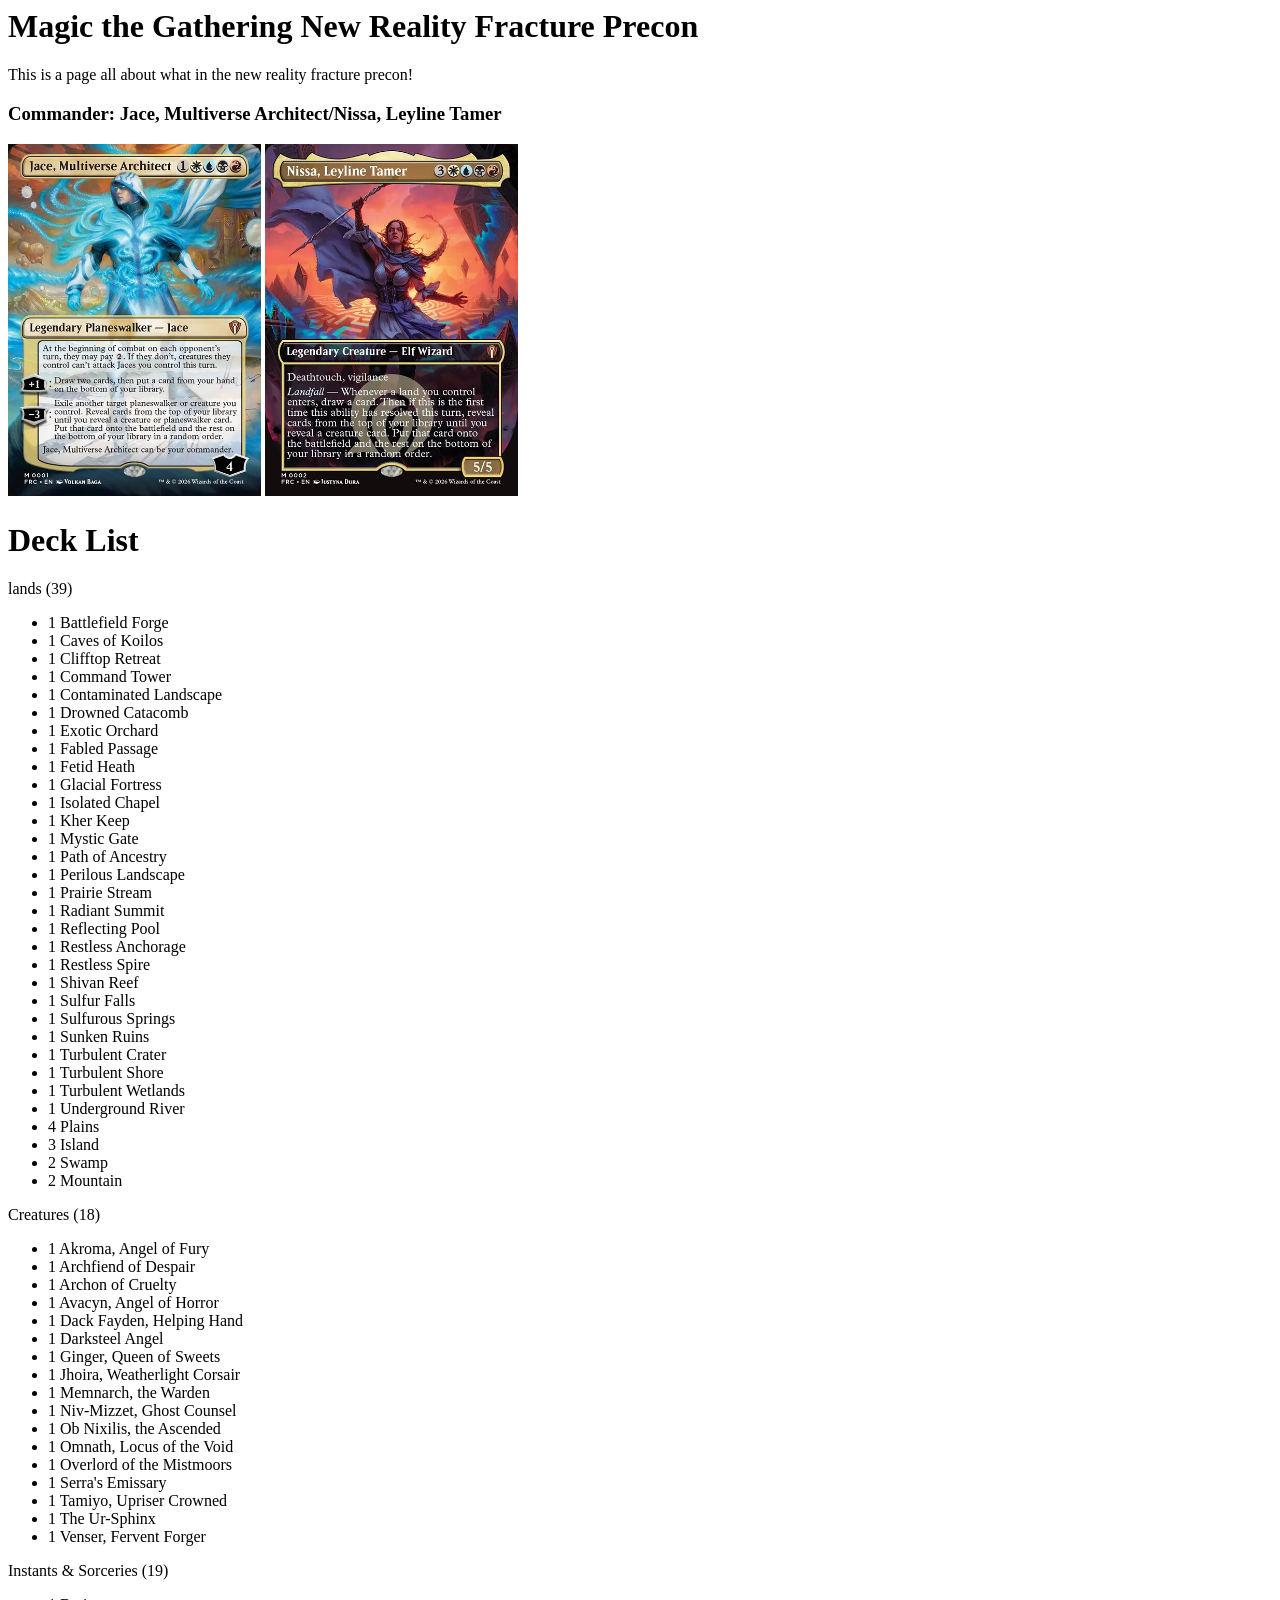
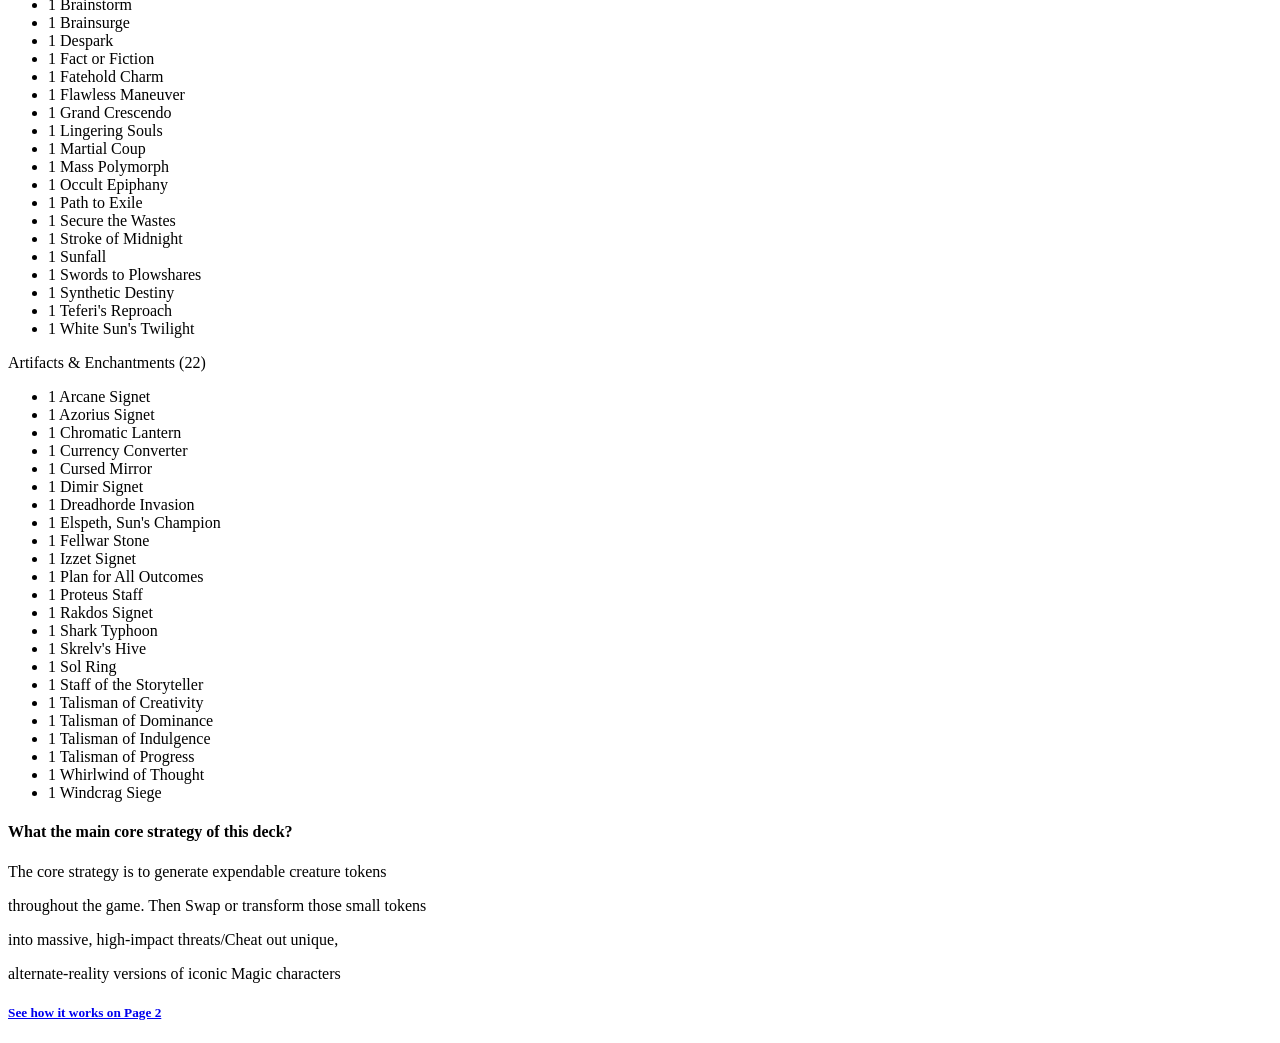
==== index.html @ ef527070 "fix" ====
<html>
  <head>
    <title>Magic The Gathering New Reality Fracture Precon</title>
  </head>
    <body>
        <h1>Magic the Gathering New Reality Fracture Precon</h1>
        <p>This is a page all about what in the new reality fracture precon!</p>
        <h3>Commander: Jace, Multiverse Architect/Nissa, Leyline Tamer</h3>
        <img src="./images/frc-1-jace-multiverse-architect.jpg" alt="Commander Image" width="20%" />
        <img src="./images/frc-2-nissa-leyline-tamer.jpg" alt="Commander Image" width="20%" />
        <h1>Deck List</h1>
        <p>lands (39)</p>
        <ul> 
        <li>1 Battlefield Forge</li>
        <li>1 Caves of Koilos</li>
        <li>1 Clifftop Retreat</li>
        <li>1 Command Tower</li>
        <li>1 Contaminated Landscape</li>
        <li>1 Drowned Catacomb</li>
        <li>1 Exotic Orchard</li>
        <li>1 Fabled Passage</li>
        <li>1 Fetid Heath</li>
        <li>1 Glacial Fortress</li>
        <li>1 Isolated Chapel</li>
        <li>1 Kher Keep</li>
        <li>1 Mystic Gate</li>
        <li>1 Path of Ancestry</li>
        <li>1 Perilous Landscape</li>
        <li>1 Prairie Stream</li>
        <li>1 Radiant Summit</li>
        <li>1 Reflecting Pool</li>
        <li>1 Restless Anchorage</li>
        <li>1 Restless Spire</li>
        <li>1 Shivan Reef</li>
        <li>1 Sulfur Falls</li>
        <li>1 Sulfurous Springs</li>
        <li>1 Sunken Ruins</li>
        <li>1 Turbulent Crater</li>
        <li>1 Turbulent Shore</li>
        <li>1 Turbulent Wetlands</li>
        <li>1 Underground River</li>
        <li>4 Plains</li>
        <li>3 Island</li>
        <li>2 Swamp</li>
        <li>2 Mountain</li>
        </ul>

        <p>Creatures (18)</p>
        <ul>
        <li>1 Akroma, Angel of Fury</li>
        <li>1 Archfiend of Despair</li>
        <li>1 Archon of Cruelty</li>
        <li>1 Avacyn, Angel of Horror</li>
        <li>1 Dack Fayden, Helping Hand</li>
        <li>1 Darksteel Angel</li>
        <li>1 Ginger, Queen of Sweets</li>
        <li>1 Jhoira, Weatherlight Corsair</li>
        <li>1 Memnarch, the Warden</li>
        <li>1 Niv-Mizzet, Ghost Counsel</li>
        <li>1 Ob Nixilis, the Ascended</li>
        <li>1 Omnath, Locus of the Void</li>
        <li>1 Overlord of the Mistmoors</li>
        <li>1 Serra's Emissary</li>
        <li>1 Tamiyo, Upriser Crowned</li>
        <li>1 The Ur-Sphinx</li>
        <li>1 Venser, Fervent Forger</li>
        </ul>

        <p>Instants & Sorceries (19)</p>
        <ul>
        <li>1 Brainstorm</li>
        <li>1 Brainsurge</li>
        <li>1 Despark</li>
        <li>1 Fact or Fiction</li>
        <li>1 Fatehold Charm</li>
        <li>1 Flawless Maneuver</li>
        <li>1 Grand Crescendo</li>
        <li>1 Lingering Souls</li>
        <li>1 Martial Coup</li>
        <li>1 Mass Polymorph</li>
        <li>1 Occult Epiphany</li>
        <li>1 Path to Exile</li>
        <li>1 Secure the Wastes</li>
        <li>1 Stroke of Midnight</li>
        <li>1 Sunfall</li>
        <li>1 Swords to Plowshares</li>
        <li>1 Synthetic Destiny</li>
        <li>1 Teferi's Reproach</li>
        <li>1 White Sun's Twilight</li>
        </ul>

        <p>Artifacts & Enchantments (22)</p>
        <ul>
        <li>1 Arcane Signet</li>
        <li>1 Azorius Signet</li>
        <li>1 Chromatic Lantern</li>
        <li>1 Currency Converter</li>
        <li>1 Cursed Mirror</li>
        <li>1 Dimir Signet</li>
        <li>1 Dreadhorde Invasion</li>
        <li>1 Elspeth, Sun's Champion</li>
        <li>1 Fellwar Stone</li>
        <li>1 Izzet Signet</li>
        <li>1 Plan for All Outcomes</li>
        <li>1 Proteus Staff</li>
        <li>1 Rakdos Signet</li>
        <li>1 Shark Typhoon</li>
        <li>1 Skrelv's Hive</li>
        <li>1 Sol Ring</li>
        <li>1 Staff of the Storyteller</li>
        <li>1 Talisman of Creativity</li>
        <li>1 Talisman of Dominance</li>
        <li>1 Talisman of Indulgence</li>
        <li>1 Talisman of Progress</li>
        <li>1 Whirlwind of Thought</li>
        <li>1 Windcrag Siege</li>
        </ul>

        <h4>What the main core strategy of this deck?</h4>
        <p>The core strategy is to generate expendable creature tokens</p>
        <p>throughout the game. Then Swap or transform those small tokens</p>
        <p>into massive, high-impact threats/Cheat out unique,</p>
        <p>alternate-reality versions of iconic Magic characters</p>


        <h5><a href="page2.html">See how it works on Page 2</a></h4>
        
    </body>
</html>
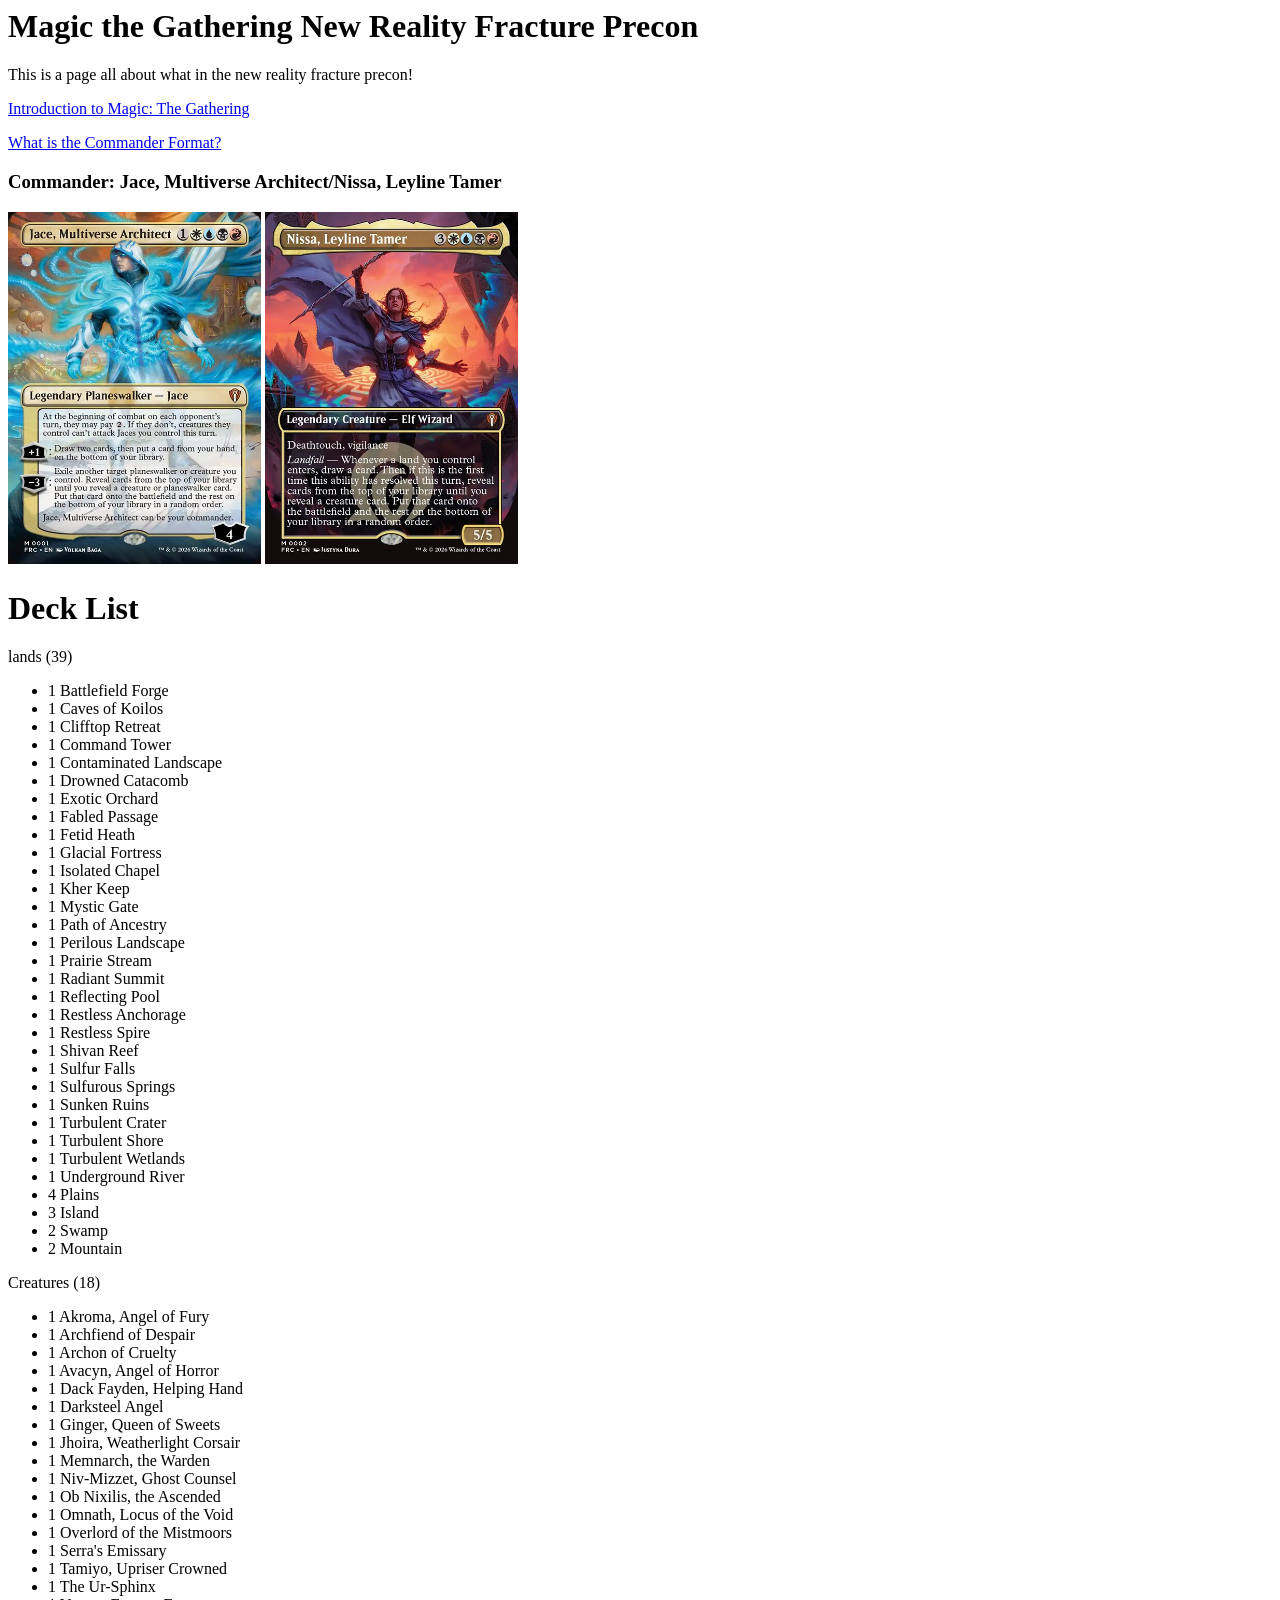
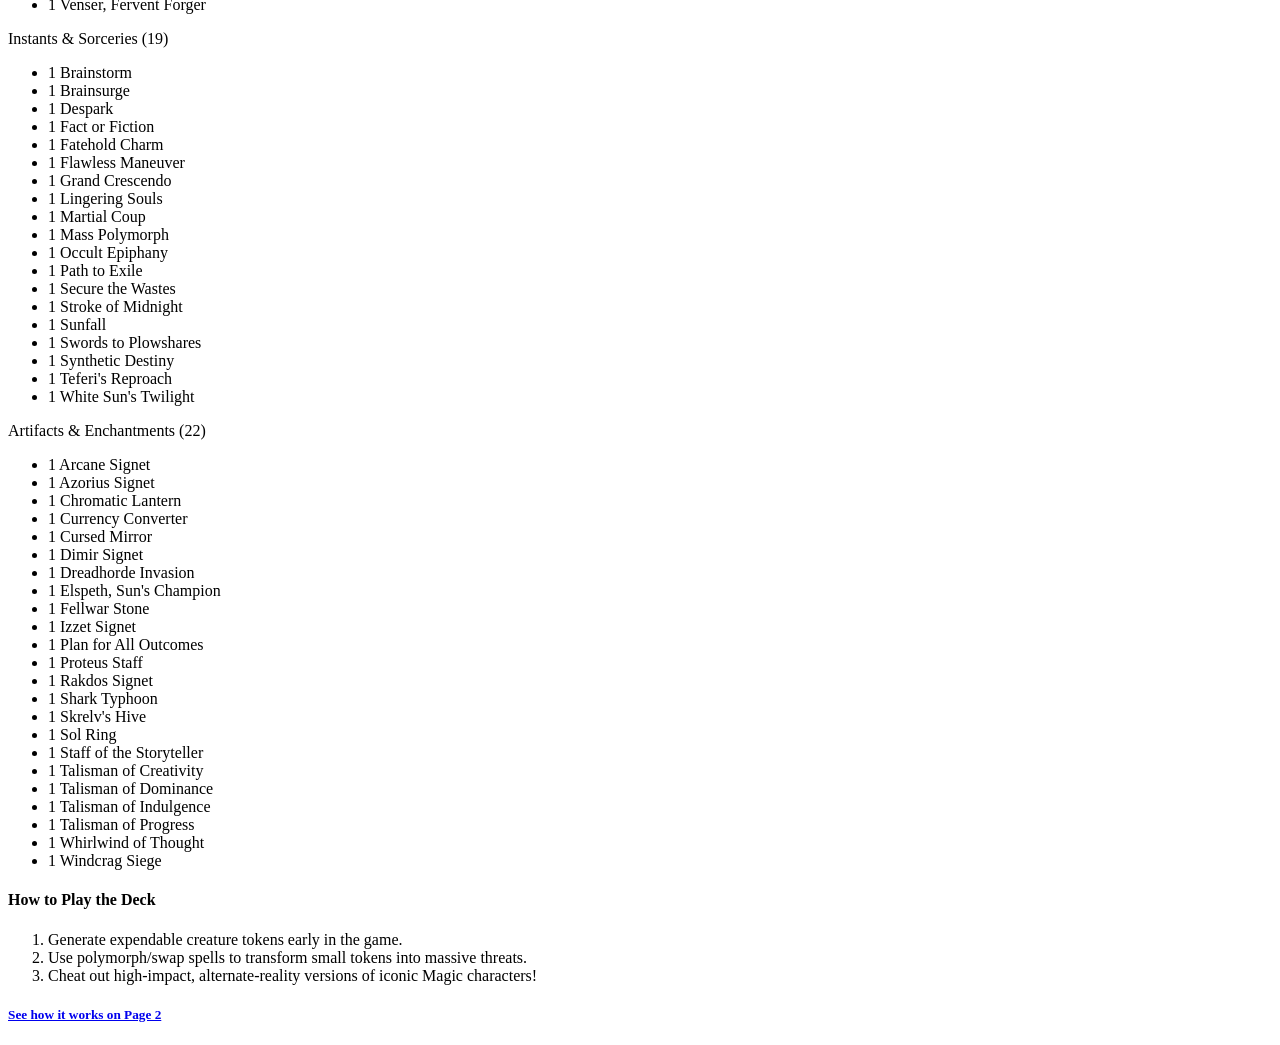
==== commit f8476ee1: "added a lot of content to  page 2" ====
--- a/index.html
+++ b/index.html
@@ -5,6 +5,9 @@
     <body>
         <h1>Magic the Gathering New Reality Fracture Precon</h1>
         <p>This is a page all about what in the new reality fracture precon!</p>
+        <a href="https://magic.wizards.com/en/intro">Introduction to Magic: The Gathering</a>
+        <p><a href="https://magic.wizards.com/en/formats/commander">What is the Commander Format?</a></p>
+
         <h3>Commander: Jace, Multiverse Architect/Nissa, Leyline Tamer</h3>
         <img src="./images/frc-1-jace-multiverse-architect.jpg" alt="Commander Image" width="20%" />
         <img src="./images/frc-2-nissa-leyline-tamer.jpg" alt="Commander Image" width="20%" />
@@ -116,14 +119,15 @@
         <li>1 Windcrag Siege</li>
         </ul>
 
-        <h4>What the main core strategy of this deck?</h4>
-        <p>The core strategy is to generate expendable creature tokens</p>
-        <p>throughout the game. Then Swap or transform those small tokens</p>
-        <p>into massive, high-impact threats/Cheat out unique,</p>
-        <p>alternate-reality versions of iconic Magic characters</p>
+        <h4>How to Play the Deck</h4>
+        <ol>
+          <li>Generate expendable creature tokens early in the game.</li>
+          <li>Use polymorph/swap spells to transform small tokens into massive threats.</li>
+          <li>Cheat out high-impact, alternate-reality versions of iconic Magic characters!</li>
+        </ol>
 
 
-        <h5><a href="page2.html">See how it works on Page 2</a></h4>
+        <h5><a href="page2.html">See how it works on Page 2</a></h5>
         
     </body>
 </html>
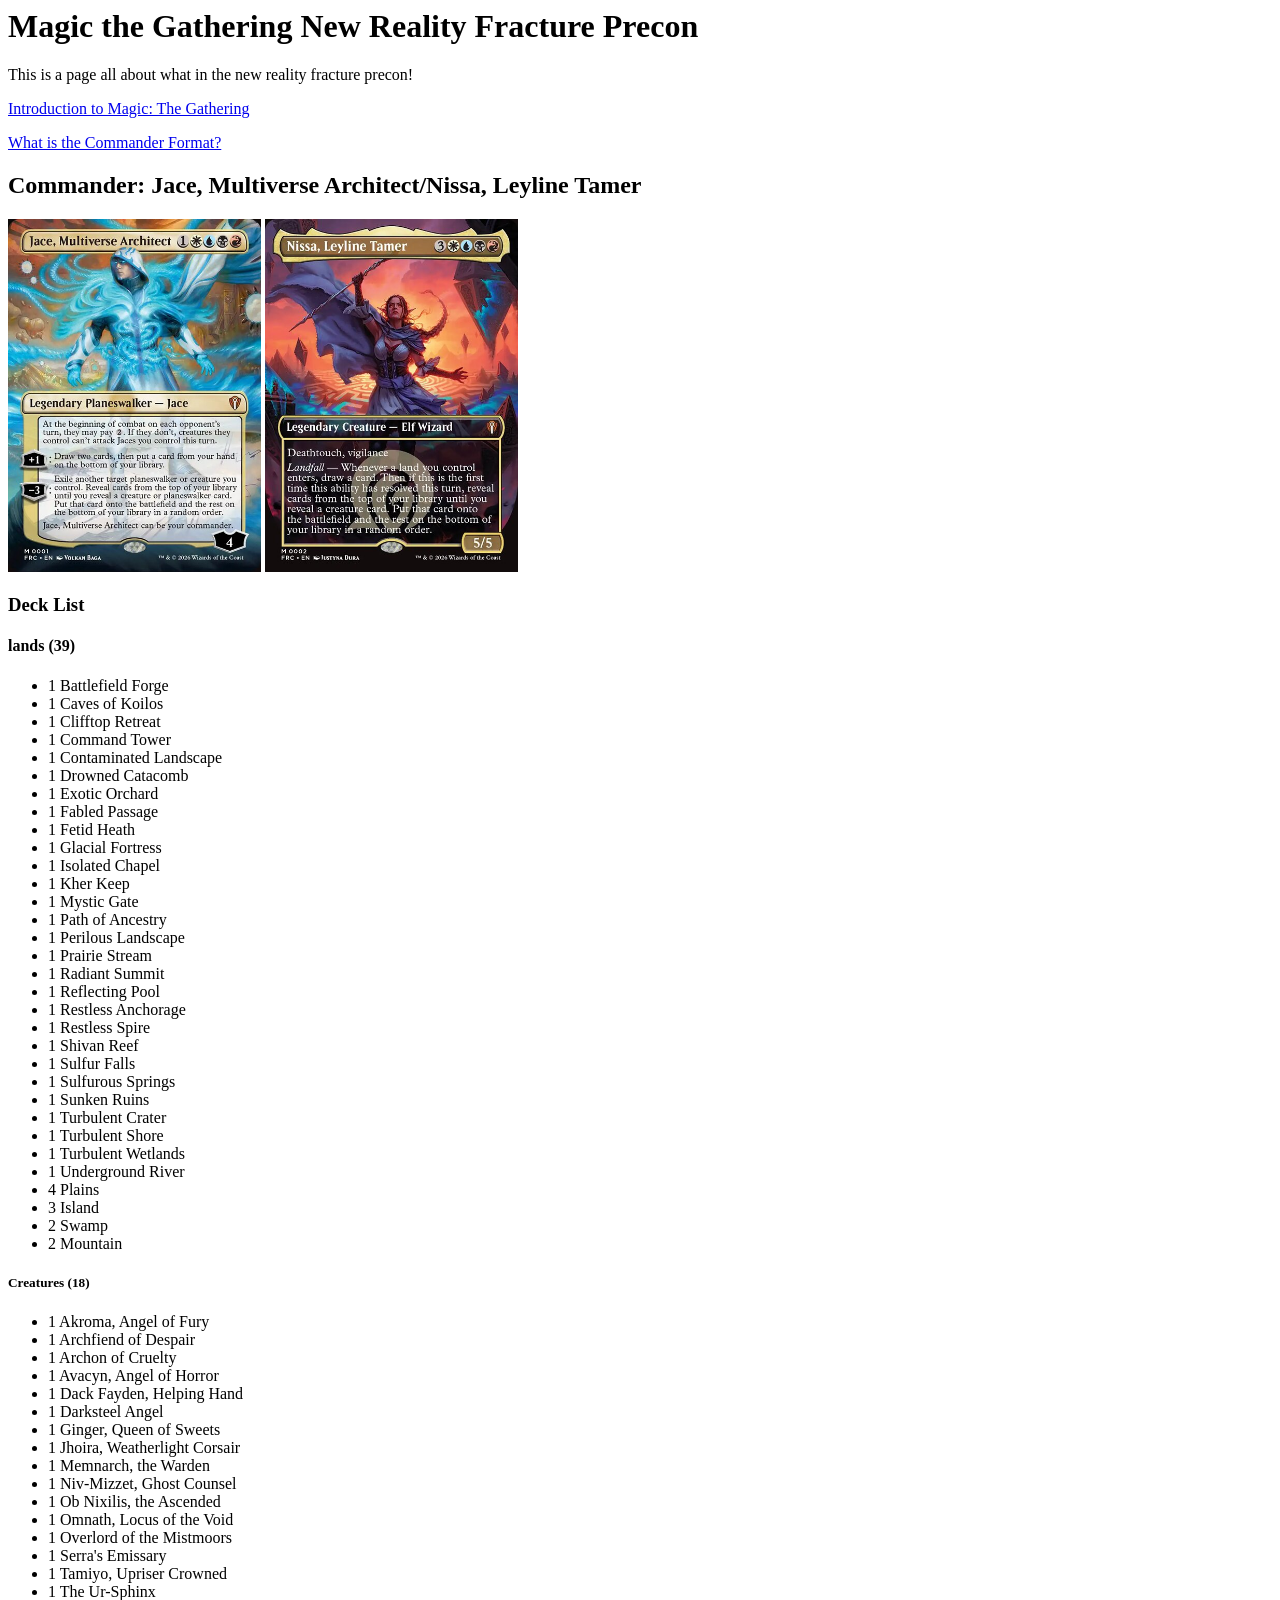
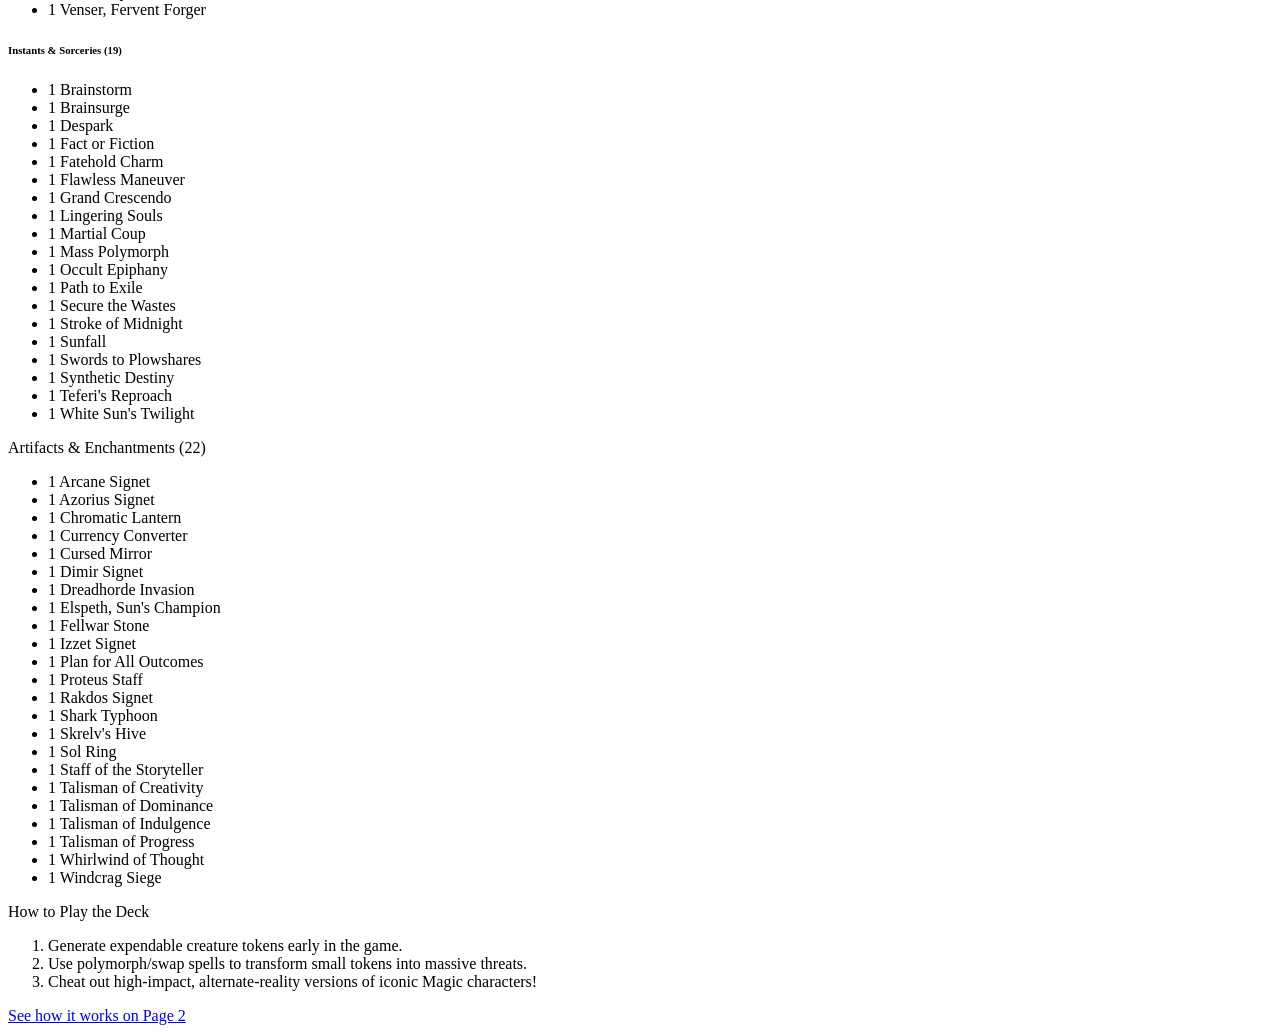
==== commit b50dc7f2: "Add semantic structure" ====
--- a/index.html
+++ b/index.html
@@ -3,131 +3,150 @@
     <title>Magic The Gathering New Reality Fracture Precon</title>
   </head>
     <body>
+      <header>
         <h1>Magic the Gathering New Reality Fracture Precon</h1>
-        <p>This is a page all about what in the new reality fracture precon!</p>
-        <a href="https://magic.wizards.com/en/intro">Introduction to Magic: The Gathering</a>
-        <p><a href="https://magic.wizards.com/en/formats/commander">What is the Commander Format?</a></p>
+      </header>
 
-        <h3>Commander: Jace, Multiverse Architect/Nissa, Leyline Tamer</h3>
-        <img src="./images/frc-1-jace-multiverse-architect.jpg" alt="Commander Image" width="20%" />
-        <img src="./images/frc-2-nissa-leyline-tamer.jpg" alt="Commander Image" width="20%" />
-        <h1>Deck List</h1>
-        <p>lands (39)</p>
-        <ul> 
-        <li>1 Battlefield Forge</li>
-        <li>1 Caves of Koilos</li>
-        <li>1 Clifftop Retreat</li>
-        <li>1 Command Tower</li>
-        <li>1 Contaminated Landscape</li>
-        <li>1 Drowned Catacomb</li>
-        <li>1 Exotic Orchard</li>
-        <li>1 Fabled Passage</li>
-        <li>1 Fetid Heath</li>
-        <li>1 Glacial Fortress</li>
-        <li>1 Isolated Chapel</li>
-        <li>1 Kher Keep</li>
-        <li>1 Mystic Gate</li>
-        <li>1 Path of Ancestry</li>
-        <li>1 Perilous Landscape</li>
-        <li>1 Prairie Stream</li>
-        <li>1 Radiant Summit</li>
-        <li>1 Reflecting Pool</li>
-        <li>1 Restless Anchorage</li>
-        <li>1 Restless Spire</li>
-        <li>1 Shivan Reef</li>
-        <li>1 Sulfur Falls</li>
-        <li>1 Sulfurous Springs</li>
-        <li>1 Sunken Ruins</li>
-        <li>1 Turbulent Crater</li>
-        <li>1 Turbulent Shore</li>
-        <li>1 Turbulent Wetlands</li>
-        <li>1 Underground River</li>
-        <li>4 Plains</li>
-        <li>3 Island</li>
-        <li>2 Swamp</li>
-        <li>2 Mountain</li>
-        </ul>
+      <main>
+        <section>
 
-        <p>Creatures (18)</p>
-        <ul>
-        <li>1 Akroma, Angel of Fury</li>
-        <li>1 Archfiend of Despair</li>
-        <li>1 Archon of Cruelty</li>
-        <li>1 Avacyn, Angel of Horror</li>
-        <li>1 Dack Fayden, Helping Hand</li>
-        <li>1 Darksteel Angel</li>
-        <li>1 Ginger, Queen of Sweets</li>
-        <li>1 Jhoira, Weatherlight Corsair</li>
-        <li>1 Memnarch, the Warden</li>
-        <li>1 Niv-Mizzet, Ghost Counsel</li>
-        <li>1 Ob Nixilis, the Ascended</li>
-        <li>1 Omnath, Locus of the Void</li>
-        <li>1 Overlord of the Mistmoors</li>
-        <li>1 Serra's Emissary</li>
-        <li>1 Tamiyo, Upriser Crowned</li>
-        <li>1 The Ur-Sphinx</li>
-        <li>1 Venser, Fervent Forger</li>
-        </ul>
+          <p>This is a page all about what in the new reality fracture precon!</p>
+          <a href="https://magic.wizards.com/en/intro">Introduction to Magic: The Gathering</a>
+          <p><a href="https://magic.wizards.com/en/formats/commander">What is the Commander Format?</a></p>
 
-        <p>Instants & Sorceries (19)</p>
-        <ul>
-        <li>1 Brainstorm</li>
-        <li>1 Brainsurge</li>
-        <li>1 Despark</li>
-        <li>1 Fact or Fiction</li>
-        <li>1 Fatehold Charm</li>
-        <li>1 Flawless Maneuver</li>
-        <li>1 Grand Crescendo</li>
-        <li>1 Lingering Souls</li>
-        <li>1 Martial Coup</li>
-        <li>1 Mass Polymorph</li>
-        <li>1 Occult Epiphany</li>
-        <li>1 Path to Exile</li>
-        <li>1 Secure the Wastes</li>
-        <li>1 Stroke of Midnight</li>
-        <li>1 Sunfall</li>
-        <li>1 Swords to Plowshares</li>
-        <li>1 Synthetic Destiny</li>
-        <li>1 Teferi's Reproach</li>
-        <li>1 White Sun's Twilight</li>
-        </ul>
-
-        <p>Artifacts & Enchantments (22)</p>
-        <ul>
-        <li>1 Arcane Signet</li>
-        <li>1 Azorius Signet</li>
-        <li>1 Chromatic Lantern</li>
-        <li>1 Currency Converter</li>
-        <li>1 Cursed Mirror</li>
-        <li>1 Dimir Signet</li>
-        <li>1 Dreadhorde Invasion</li>
-        <li>1 Elspeth, Sun's Champion</li>
-        <li>1 Fellwar Stone</li>
-        <li>1 Izzet Signet</li>
-        <li>1 Plan for All Outcomes</li>
-        <li>1 Proteus Staff</li>
-        <li>1 Rakdos Signet</li>
-        <li>1 Shark Typhoon</li>
-        <li>1 Skrelv's Hive</li>
-        <li>1 Sol Ring</li>
-        <li>1 Staff of the Storyteller</li>
-        <li>1 Talisman of Creativity</li>
-        <li>1 Talisman of Dominance</li>
-        <li>1 Talisman of Indulgence</li>
-        <li>1 Talisman of Progress</li>
-        <li>1 Whirlwind of Thought</li>
-        <li>1 Windcrag Siege</li>
-        </ul>
-
-        <h4>How to Play the Deck</h4>
-        <ol>
-          <li>Generate expendable creature tokens early in the game.</li>
-          <li>Use polymorph/swap spells to transform small tokens into massive threats.</li>
-          <li>Cheat out high-impact, alternate-reality versions of iconic Magic characters!</li>
-        </ol>
+        <h2>Commander: Jace, Multiverse Architect/Nissa, Leyline Tamer</h2>
+          <img src="./images/frc-1-jace-multiverse-architect.jpg" alt="Commander Image" width="20%" />
+          <img src="./images/frc-2-nissa-leyline-tamer.jpg" alt="Commander Image" width="20%" />
+        </section>
 
 
-        <h5><a href="page2.html">See how it works on Page 2</a></h5>
+        <section>
+          <h3>Deck List</h3>
+
+          <h4>lands (39)</h4>
+          <ul> 
+            <li>1 Battlefield Forge</li>
+            <li>1 Caves of Koilos</li>
+            <li>1 Clifftop Retreat</li>
+            <li>1 Command Tower</li>
+            <li>1 Contaminated Landscape</li>
+            <li>1 Drowned Catacomb</li>
+            <li>1 Exotic Orchard</li>
+            <li>1 Fabled Passage</li>
+            <li>1 Fetid Heath</li>
+            <li>1 Glacial Fortress</li>
+            <li>1 Isolated Chapel</li>
+            <li>1 Kher Keep</li>
+            <li>1 Mystic Gate</li>
+            <li>1 Path of Ancestry</li>
+            <li>1 Perilous Landscape</li>
+            <li>1 Prairie Stream</li>
+            <li>1 Radiant Summit</li>
+            <li>1 Reflecting Pool</li>
+            <li>1 Restless Anchorage</li>
+            <li>1 Restless Spire</li>
+            <li>1 Shivan Reef</li>
+            <li>1 Sulfur Falls</li>
+            <li>1 Sulfurous Springs</li>
+            <li>1 Sunken Ruins</li>
+            <li>1 Turbulent Crater</li>
+            <li>1 Turbulent Shore</li>
+            <li>1 Turbulent Wetlands</li>
+            <li>1 Underground River</li>
+            <li>4 Plains</li>
+            <li>3 Island</li>
+            <li>2 Swamp</li>
+            <li>2 Mountain</li>
+            </ul>
+
+            <h5>Creatures (18)</h5>
+
+            <ul>
+            <li>1 Akroma, Angel of Fury</li>
+            <li>1 Archfiend of Despair</li>
+            <li>1 Archon of Cruelty</li>
+            <li>1 Avacyn, Angel of Horror</li>
+            <li>1 Dack Fayden, Helping Hand</li>
+            <li>1 Darksteel Angel</li>
+            <li>1 Ginger, Queen of Sweets</li>
+            <li>1 Jhoira, Weatherlight Corsair</li>
+            <li>1 Memnarch, the Warden</li>
+            <li>1 Niv-Mizzet, Ghost Counsel</li>
+            <li>1 Ob Nixilis, the Ascended</li>
+            <li>1 Omnath, Locus of the Void</li>
+            <li>1 Overlord of the Mistmoors</li>
+            <li>1 Serra's Emissary</li>
+            <li>1 Tamiyo, Upriser Crowned</li>
+            <li>1 The Ur-Sphinx</li>
+            <li>1 Venser, Fervent Forger</li>
+            </ul>
+
+            <h6>Instants & Sorceries (19)</h6>
+
+            <ul>
+            <li>1 Brainstorm</li>
+            <li>1 Brainsurge</li>
+            <li>1 Despark</li>
+            <li>1 Fact or Fiction</li>
+            <li>1 Fatehold Charm</li>
+            <li>1 Flawless Maneuver</li>
+            <li>1 Grand Crescendo</li>
+            <li>1 Lingering Souls</li>
+            <li>1 Martial Coup</li>
+            <li>1 Mass Polymorph</li>
+            <li>1 Occult Epiphany</li>
+            <li>1 Path to Exile</li>
+            <li>1 Secure the Wastes</li>
+            <li>1 Stroke of Midnight</li>
+            <li>1 Sunfall</li>
+            <li>1 Swords to Plowshares</li>
+            <li>1 Synthetic Destiny</li>
+            <li>1 Teferi's Reproach</li>
+            <li>1 White Sun's Twilight</li>
+            </ul>
+
+            <h7>Artifacts & Enchantments (22)</h7>
+
+            <ul>
+            <li>1 Arcane Signet</li>
+            <li>1 Azorius Signet</li>
+            <li>1 Chromatic Lantern</li>
+            <li>1 Currency Converter</li>
+            <li>1 Cursed Mirror</li>
+            <li>1 Dimir Signet</li>
+            <li>1 Dreadhorde Invasion</li>
+            <li>1 Elspeth, Sun's Champion</li>
+            <li>1 Fellwar Stone</li>
+            <li>1 Izzet Signet</li>
+            <li>1 Plan for All Outcomes</li>
+            <li>1 Proteus Staff</li>
+            <li>1 Rakdos Signet</li>
+            <li>1 Shark Typhoon</li>
+            <li>1 Skrelv's Hive</li>
+            <li>1 Sol Ring</li>
+            <li>1 Staff of the Storyteller</li>
+            <li>1 Talisman of Creativity</li>
+            <li>1 Talisman of Dominance</li>
+            <li>1 Talisman of Indulgence</li>
+            <li>1 Talisman of Progress</li>
+            <li>1 Whirlwind of Thought</li>
+            <li>1 Windcrag Siege</li>
+          </ul>
+        </section>
+
+        <section>
+        <h8>How to Play the Deck</h8>
+          <ol>
+            <li>Generate expendable creature tokens early in the game.</li>
+            <li>Use polymorph/swap spells to transform small tokens into massive threats.</li>
+            <li>Cheat out high-impact, alternate-reality versions of iconic Magic characters!</li>
+          </ol>
+        </section>
+      </main>
+      
+      <footer>
+        <h9><a href="page2.html">See how it works on Page 2</a></h9>
+      </footer>
         
     </body>
 </html>
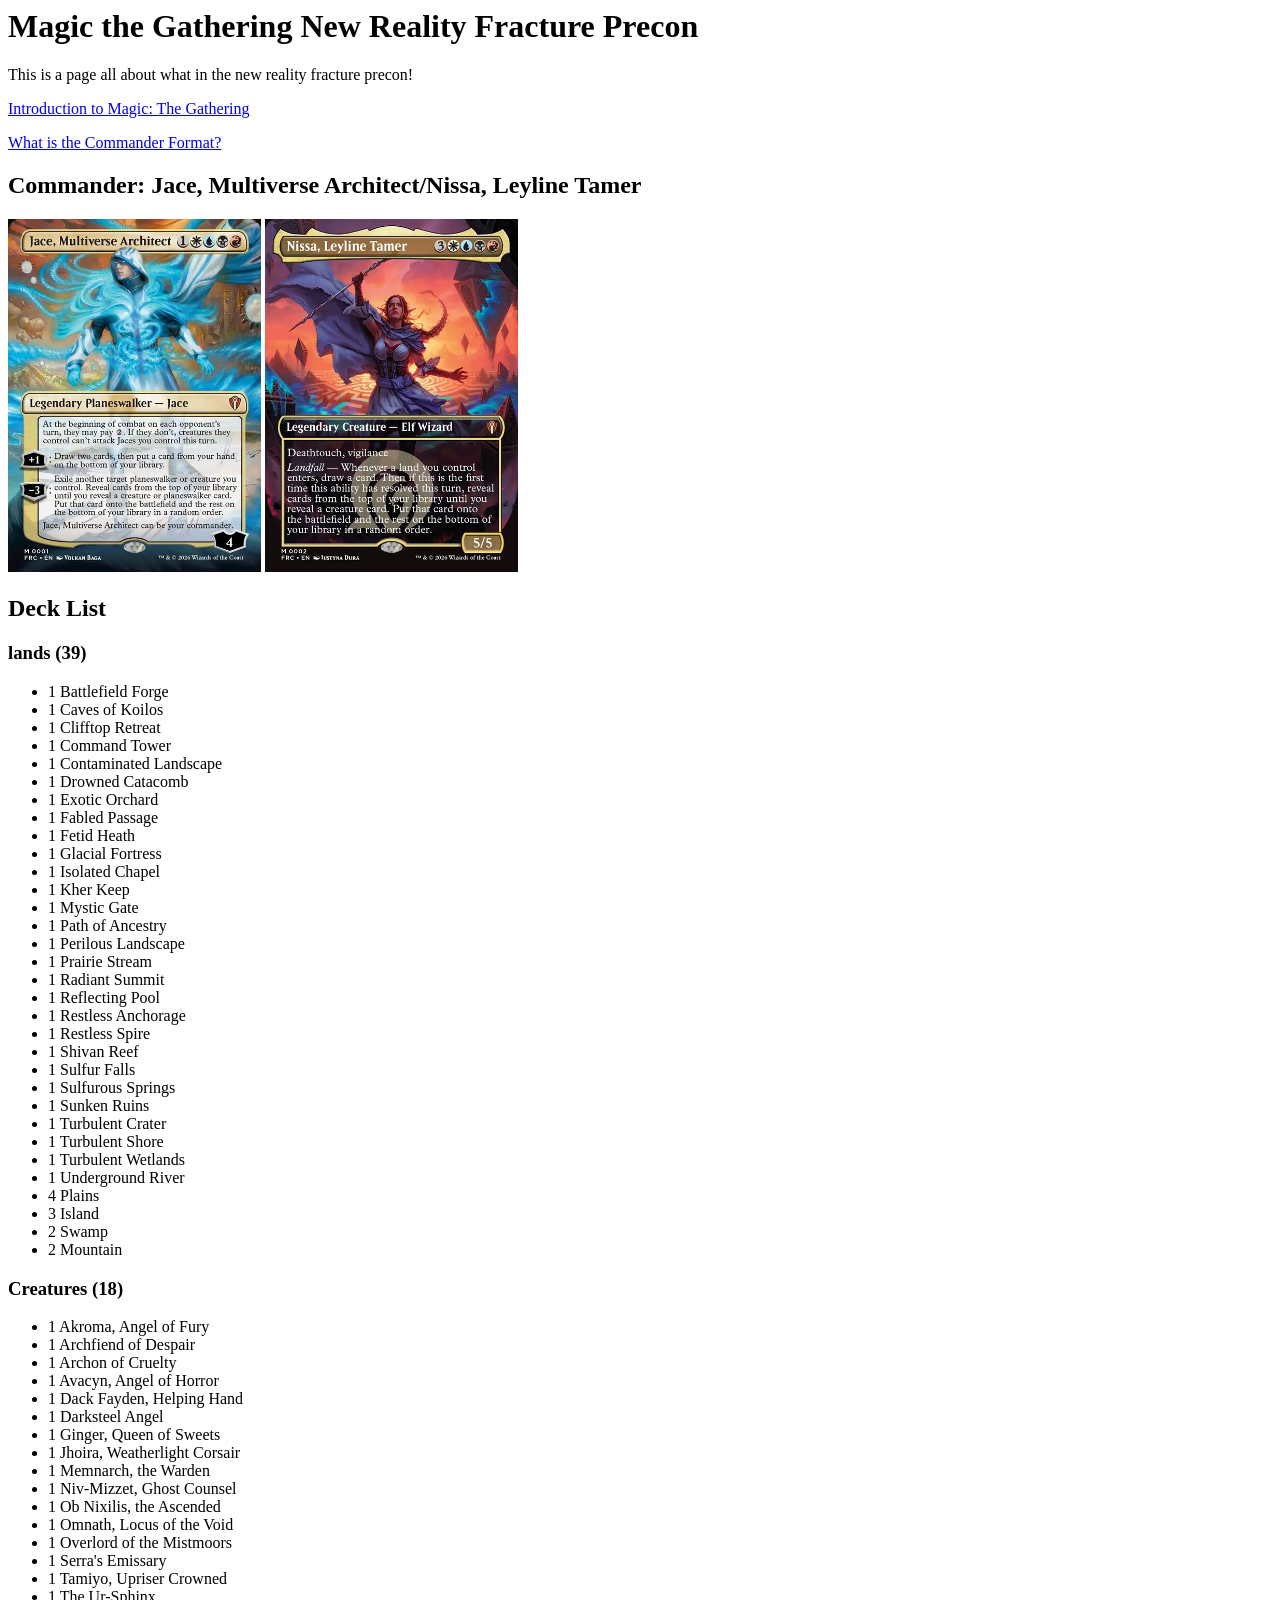
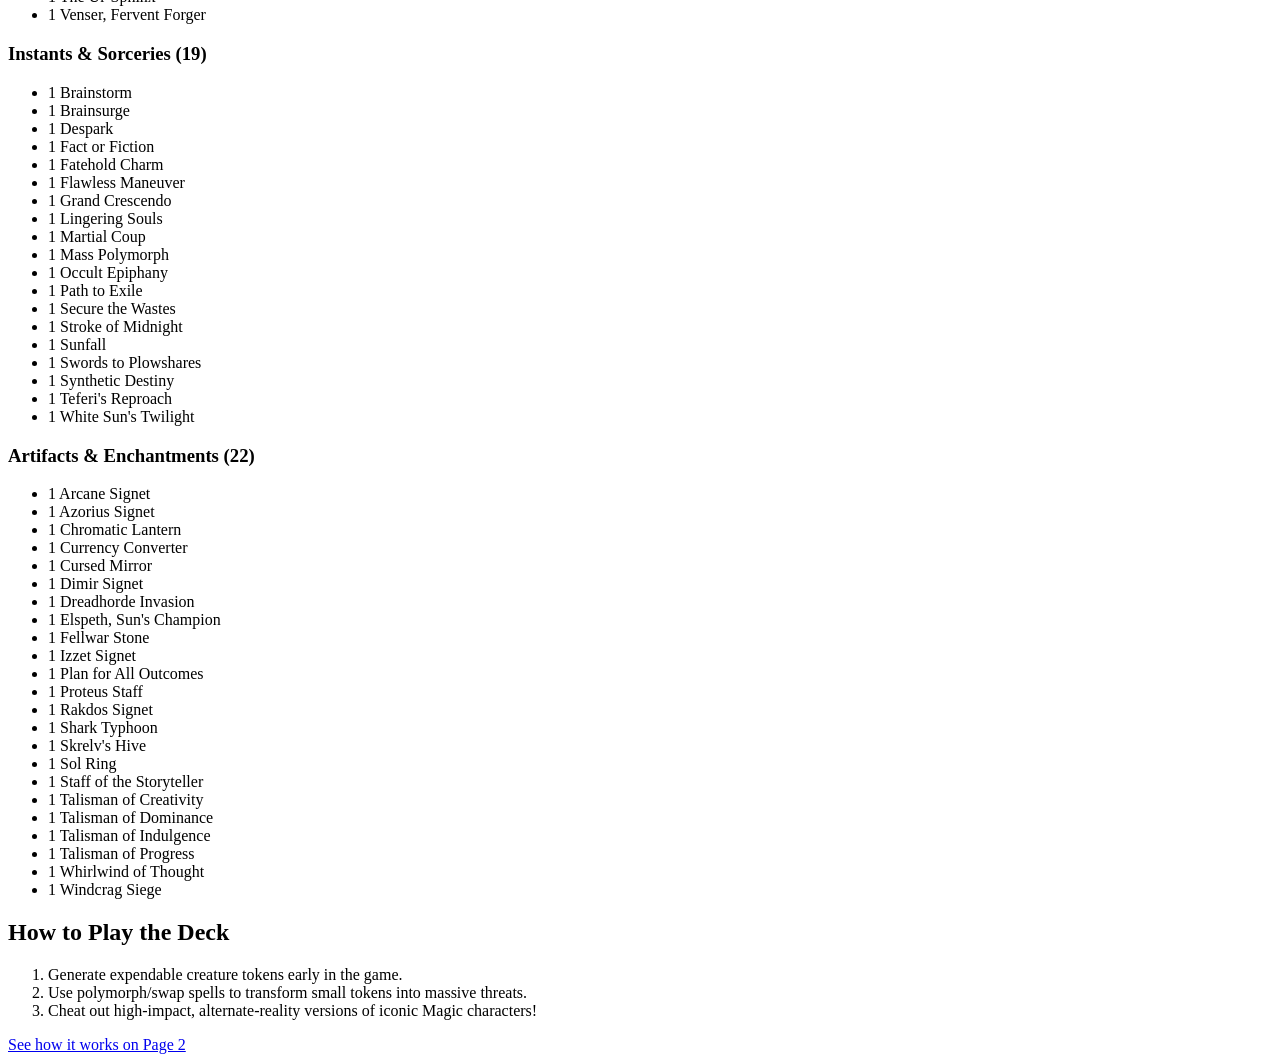
==== commit 90452d76: "fix wording" ====
--- a/index.html
+++ b/index.html
@@ -11,6 +11,7 @@
         <section>
 
           <p>This is a page all about what in the new reality fracture precon!</p>
+          
           <a href="https://magic.wizards.com/en/intro">Introduction to Magic: The Gathering</a>
           <p><a href="https://magic.wizards.com/en/formats/commander">What is the Commander Format?</a></p>
 
@@ -21,9 +22,9 @@
 
 
         <section>
-          <h3>Deck List</h3>
+          <h2>Deck List</h2>
 
-          <h4>lands (39)</h4>
+          <h3>lands (39)</h3>
           <ul> 
             <li>1 Battlefield Forge</li>
             <li>1 Caves of Koilos</li>
@@ -59,7 +60,7 @@
             <li>2 Mountain</li>
             </ul>
 
-            <h5>Creatures (18)</h5>
+            <h3>Creatures (18)</h3>
 
             <ul>
             <li>1 Akroma, Angel of Fury</li>
@@ -81,7 +82,7 @@
             <li>1 Venser, Fervent Forger</li>
             </ul>
 
-            <h6>Instants & Sorceries (19)</h6>
+            <h3>Instants & Sorceries (19)</h3>
 
             <ul>
             <li>1 Brainstorm</li>
@@ -105,7 +106,7 @@
             <li>1 White Sun's Twilight</li>
             </ul>
 
-            <h7>Artifacts & Enchantments (22)</h7>
+            <h3>Artifacts & Enchantments (22)</h3>
 
             <ul>
             <li>1 Arcane Signet</li>
@@ -135,7 +136,7 @@
         </section>
 
         <section>
-        <h8>How to Play the Deck</h8>
+        <h2>How to Play the Deck</h2>
           <ol>
             <li>Generate expendable creature tokens early in the game.</li>
             <li>Use polymorph/swap spells to transform small tokens into massive threats.</li>
